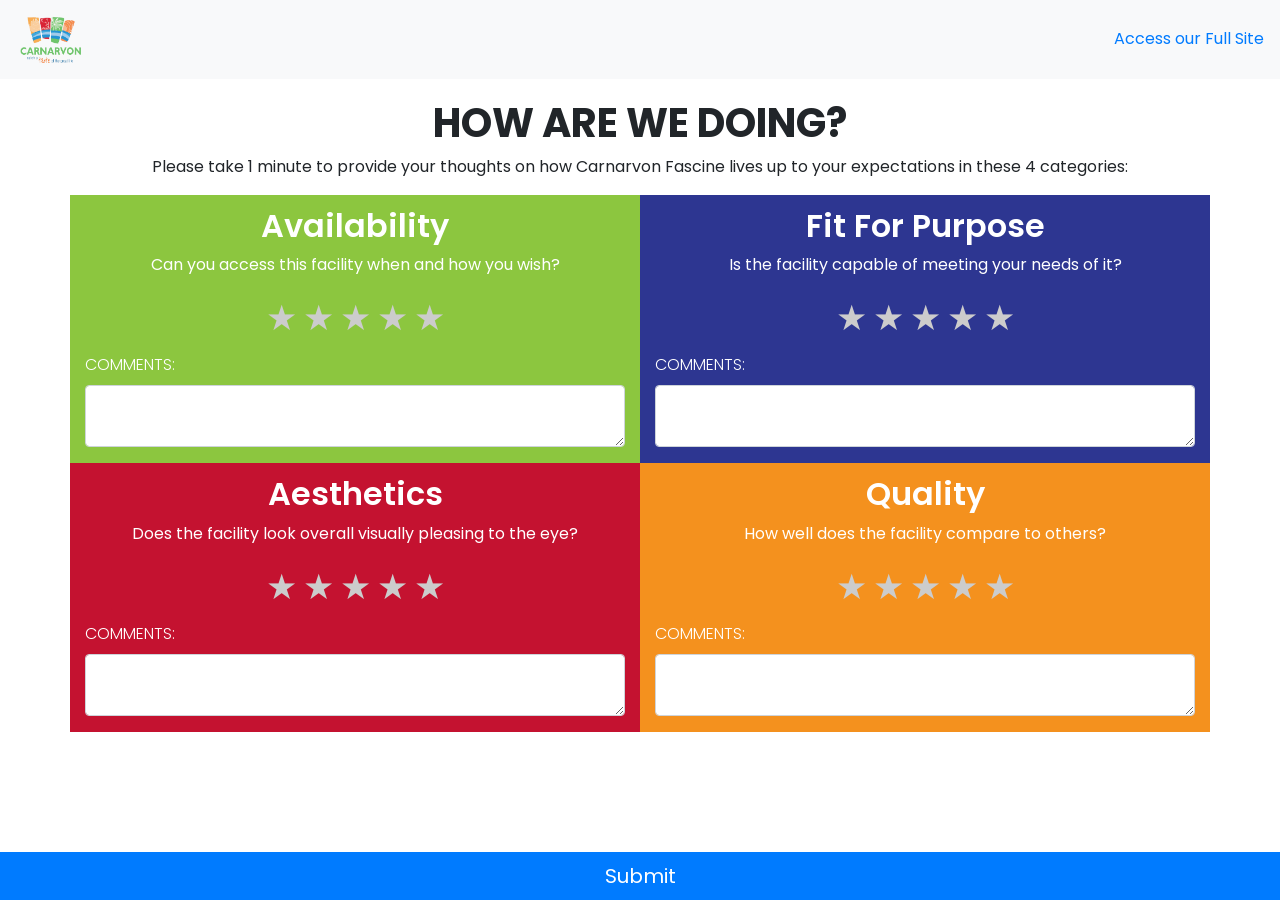
==== index.html @ a679a6bd "first commit" ====
<!DOCTYPE html>
<html lang="en">

<head>

    <title>Feedback</title>
    <meta charset="utf-8">
    <meta name="viewport" content="width=device-width, initial-scale=1">
    <link rel="stylesheet" href="https://cdn.jsdelivr.net/npm/bootstrap@4.6.2/dist/css/bootstrap.min.css">
    <link rel="stylesheet" href="feedback-style.css">
    <link rel="preconnect" href="https://fonts.googleapis.com">
    <link rel="preconnect" href="https://fonts.gstatic.com" crossorigin>
    <link href="https://fonts.googleapis.com/css2?family=Poppins:ital,wght@0,100;0,200;0,300;0,500;0,600;0,700;0,800;0,900;1,300;1,400&display=swap" rel="stylesheet">
    <script src="https://cdn.jsdelivr.net/npm/jquery@3.6.4/dist/jquery.slim.min.js"></script>
    <script src="https://cdn.jsdelivr.net/npm/popper.js@1.16.1/dist/umd/popper.min.js"></script>
    <script src="https://cdn.jsdelivr.net/npm/bootstrap@4.6.2/dist/js/bootstrap.bundle.min.js"></script>
</head>
<body>

<!-- Navigation bar for the top -->
<nav class="navbar sticky-top bg-light">
    <a class="navbar-brand" href="#">
        <img src="logo.png" alt="logo" style="width:70px;">
    </a>
    <ul class="navbar-nav">
        <li class="nav-item">
            <a class="nav-link" href="#">Access our Full Site</a>
        </li>
    </ul>
</nav>

<!-- Container-Fluid makes the container span the whole width -->
<div class="container"> 
    <h1 style="text-align: center; padding-top: 20px;">HOW ARE WE DOING?</h1>
    <p style="text-align: center;">Please take 1 minute to provide your thoughts on how Carnarvon Fascine lives up to your expectations in these 4 categories:</p>
    <div class="row">

        <!-- AvailForm -->
        <div class="col-lg-6" style="background-color:#8cc63f">
            <h1 class="box">Availability</h1>
            <p class="box">Can you access this facility when and how you wish?</p>
            <form id="availForm" action="availSubmit.php" method="POST">
                <div class="rating form-group">
                    <input type="radio" name="availRating" id="availStar1" value="1">
                    <label for="availStar1"></label>
                    <input type="radio" name="availRating" id="availStar2" value="2">
                    <label for="availStar2"></label>
                    <input type="radio" name="availRating" id="availStar3" value="3">
                    <label for="availStar3"></label>
                    <input type="radio" name="availRating" id="availStar4" value="4">
                    <label for="availStar4"></label>
                    <input type="radio" name="availRating" id="availStar5" value="5">
                    <label for="availStar5"></label>
                </div>
                <div class="form-group" style="padding-top: 60px;">
                    <label for="comment">COMMENTS:</label>
                    <!-- <input type="text" id="comment" class="form-control", name="availComment"> -->
                    <textarea id="comment" class="form-control" name="availComment"></textarea>
                </div>
            </form>
        </div>

        <!-- FitForm -->
        <div class="col-lg-6" style="background-color:#2d3691">
            <h1 class="box">Fit For Purpose</h1>
            <p class="box">Is the facility capable of meeting your needs of it?</p>
            <form id="fitForm" action="fitSubmit.php" method="POST">
                <div class="rating form-group">
                    <input type="radio" name="fitRating" id="fitStar1" value="1">
                    <label for="fitStar1"></label>
                    <input type="radio" name="fitRating" id="fitStar2" value="2">
                    <label for="fitStar2"></label>
                    <input type="radio" name="fitRating" id="fitStar3" value="3">
                    <label for="fitStar3"></label>
                    <input type="radio" name="fitRating" id="fitStar4" value="4">
                    <label for="fitStar4"></label>
                    <input type="radio" name="fitRating" id="fitStar5" value="5">
                    <label for="fitStar5"></label>
                </div>
                <div class="form-group" style="padding-top: 60px;">
                    <label for="comment">COMMENTS:</label>
                    <textarea id="comment" class="form-control" name="fitComment"></textarea>                </div>
            </form>
        </div>

    </div>
    <div class="row" style="padding-bottom: 50px;">

        <!-- AesthForm -->
        <div class="col-lg-6" style="background-color: #c41230;">
            <h1 class="box">Aesthetics</h1>
            <p class="box">Does the facility look overall visually pleasing to the eye?</p>
            <form id="aesthForm" action="aesthSubmit.php" method="POST">
                <div class="rating form-group">
                    <input type="radio" name="aesthRating" id="aesthStar1" value="1">
                    <label for="aesthStar1"></label>
                    <input type="radio" name="aesthRating" id="aesthStar2" value="2">
                    <label for="aesthStar2"></label>
                    <input type="radio" name="aesthRating" id="aesthStar3" value="3">
                    <label for="aesthStar3"></label>
                    <input type="radio" name="aesthRating" id="aesthStar4" value="4">
                    <label for="aesthStar4"></label>
                    <input type="radio" name="aesthRating" id="aesthStar5" value="5">
                    <label for="aesthStar5"></label>
                </div>
                <div class="form-group" style="padding-top: 60px;">
                    <label for="comment">COMMENTS:</label>
                    <textarea id="comment" class="form-control" name="aesthComment"></textarea>                </div>
            </form>
        </div>

        <!-- QualForm -->
        <div class="col-lg-6" style="background-color: #f4911e;">
            <h1 class="box">Quality</h1>
            <p class="box">How well does the facility compare to others?</p>
            <form id="qualForm" action="qualSubmit.php" method="POST">
                <div class="rating form-group">
                    <input type="radio" name="qualRating" id="qualStar1" value="1">
                    <label for="qualStar1"></label>
                    <input type="radio" name="qualRating" id="qualStar2" value="2">
                    <label for="qualStar2"></label>
                    <input type="radio" name="qualRating" id="qualStar3" value="3">
                    <label for="qualStar3"></label>
                    <input type="radio" name="qualRating" id="qualStar4" value="4">
                    <label for="qualStar4"></label>
                    <input type="radio" name="qualRating" id="qualStar5" value="5">
                    <label for="qualStar5"></label>
                </div>
                <div class="form-group" style="padding-top: 60px;">
                    <label for="comment">COMMENTS:</label>
                    <textarea id="comment" class="form-control" name="qualComment"></textarea>
                </div>
            </form>
        </div>
        
        <footer class="fixed-bottom"
            <div style="padding-top: 20px; width: 100%;">
                <button type="button" id="submitButton" class="btn btn-primary btn-block btn-lg rounded-0">Submit</button>
            </div>
        </footer>
        
    </div>

    <script> 
        //This javascript handles the submission of all forms at once, upon the button click.
        document.getElementById('submitButton').addEventListener('click', function() {
            document.getElementById('availForm').submit();
            document.getElementById('fitForm').submit();
            document.getElementById('aesthForm').submit();
            document.getElementById('qualForm').submit();
        });
    </script>
</div>
</body>
</html>
---- feedback-style.css ----
h1.box {
    color: rgb(255, 255, 255);
    font-size: xx-large;
    padding-top: 12px;
    font-weight: 600;
    text-align: center;
}

p.box {
    color: white;
    text-align: center;
    font-weight: 400;
}

label {
    color:white;
    font-weight: 300;
}

* {
    font-family: 'Poppins', sans-serif;
}

h1 {
    padding-bottom: -4px;
    font-size: 40px;
    font-weight: 700;
}

/* Rating System CSS */
/* The INPUT element tricks the text LABELS into being buttons */
.rating {
    display: inline-flex;
    flex-direction: row-reverse; /* Reverses the order of stars */
    position: absolute;
    left: 50%;
    top: 40%;
    transform: translate(-50%, -50%);
    padding-top: 40px;
}

.rating input {
    display: none;
}

.rating label:before {
    content: "\2605"; /* Unicode character for a star */
    font-size: 35px;
    padding: 3px;
}

.rating label {
    color: #ccc;
    cursor: pointer;
}

.rating input:checked ~ label {
    color: #f9ca24; /* Color for selected stars */
}

.rating label:hover,
.rating label:hover ~ label {
    color: #f9ca24; /* Color for hovered stars */
}
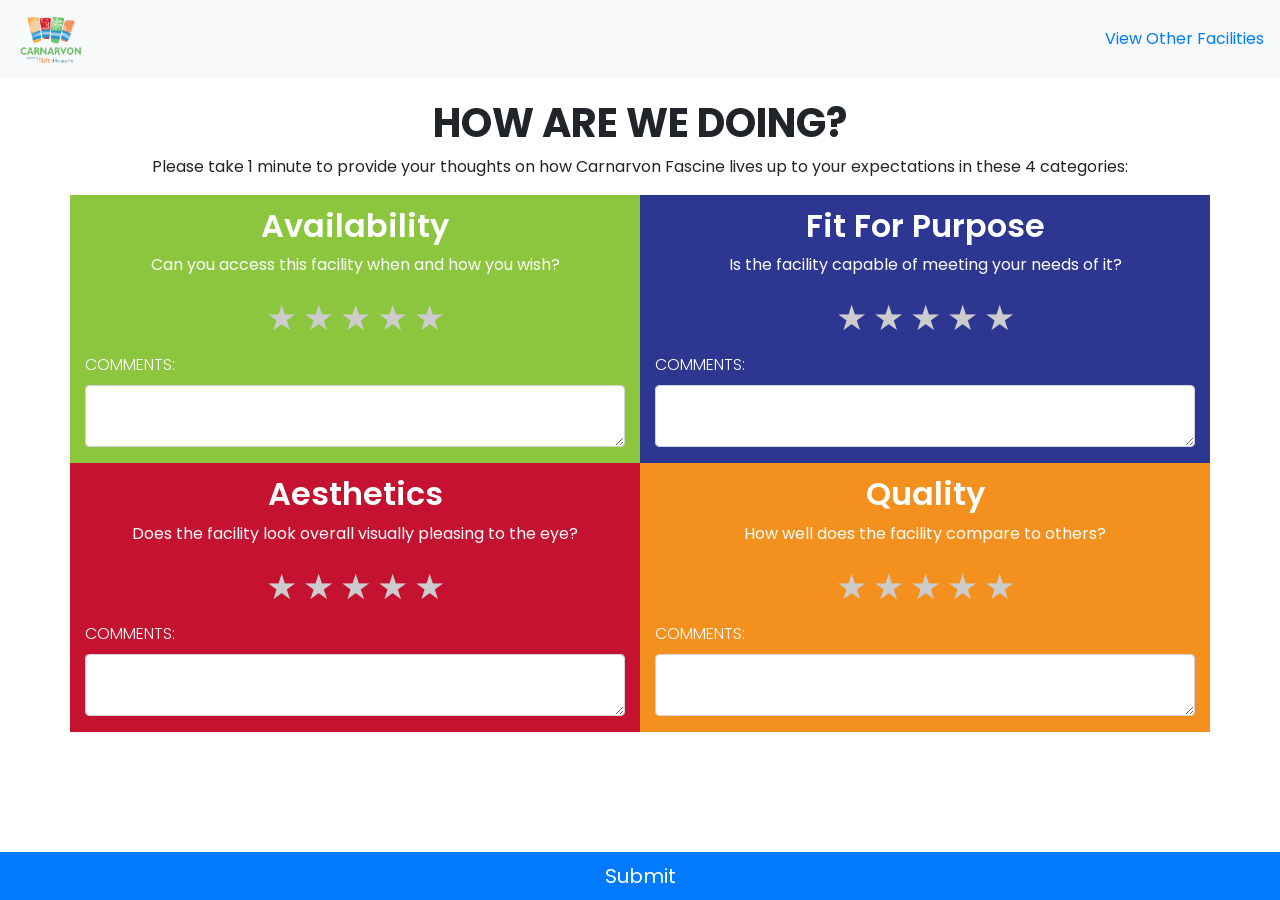
==== commit 2b308106: "Front page which pulls facilities from Database" ====
--- a/index.html
+++ b/index.html
@@ -24,7 +24,7 @@
     </a>
     <ul class="navbar-nav">
         <li class="nav-item">
-            <a class="nav-link" href="#">Access our Full Site</a>
+            <a class="nav-link" href="facilitySelector.php">View Other Facilities</a>
         </li>
     </ul>
 </nav>
@@ -39,8 +39,10 @@
         <div class="col-lg-6" style="background-color:#8cc63f">
             <h1 class="box">Availability</h1>
             <p class="box">Can you access this facility when and how you wish?</p>
-            <form id="availForm" action="availSubmit.php" method="POST">
+            <!-- <form id="availForm" action="availSubmit.php" method="POST"> -->
+            <form id="availForm" method="POST">
                 <div class="rating form-group">
+                    <input type="hidden" name="availRating" value="-1">
                     <input type="radio" name="availRating" id="availStar1" value="1">
                     <label for="availStar1"></label>
                     <input type="radio" name="availRating" id="availStar2" value="2">
@@ -64,8 +66,10 @@
         <div class="col-lg-6" style="background-color:#2d3691">
             <h1 class="box">Fit For Purpose</h1>
             <p class="box">Is the facility capable of meeting your needs of it?</p>
-            <form id="fitForm" action="fitSubmit.php" method="POST">
+            <!-- <form id="fitForm" action="fitSubmit.php" method="POST"> -->
+            <form id="fitForm" method="POST">
                 <div class="rating form-group">
+                    <input type="hidden" name="fitRating" value="-1">
                     <input type="radio" name="fitRating" id="fitStar1" value="1">
                     <label for="fitStar1"></label>
                     <input type="radio" name="fitRating" id="fitStar2" value="2">
@@ -90,8 +94,10 @@
         <div class="col-lg-6" style="background-color: #c41230;">
             <h1 class="box">Aesthetics</h1>
             <p class="box">Does the facility look overall visually pleasing to the eye?</p>
-            <form id="aesthForm" action="aesthSubmit.php" method="POST">
+            <!-- <form id="aesthForm" action="aesthSubmit.php" method="POST"> -->
+            <form id="aesthForm" method="POST">
                 <div class="rating form-group">
+                    <input type="hidden" name="aesthRating" value="-1">
                     <input type="radio" name="aesthRating" id="aesthStar1" value="1">
                     <label for="aesthStar1"></label>
                     <input type="radio" name="aesthRating" id="aesthStar2" value="2">
@@ -113,8 +119,10 @@
         <div class="col-lg-6" style="background-color: #f4911e;">
             <h1 class="box">Quality</h1>
             <p class="box">How well does the facility compare to others?</p>
-            <form id="qualForm" action="qualSubmit.php" method="POST">
+            <!-- <form id="qualForm" action="qualSubmit.php" method="POST"> -->
+            <form id="qualForm" method="POST">
                 <div class="rating form-group">
+                    <input type="hidden" name="qualRating" value="-1">
                     <input type="radio" name="qualRating" id="qualStar1" value="1">
                     <label for="qualStar1"></label>
                     <input type="radio" name="qualRating" id="qualStar2" value="2">
@@ -141,7 +149,7 @@
         
     </div>
 
-    <script> 
+    <!-- <script> 
         //This javascript handles the submission of all forms at once, upon the button click.
         document.getElementById('submitButton').addEventListener('click', function() {
             document.getElementById('availForm').submit();
@@ -149,7 +157,34 @@
             document.getElementById('aesthForm').submit();
             document.getElementById('qualForm').submit();
         });
-    </script>
+    </script> -->
 </div>
+
+<script>
+    document.getElementById('submitButton').addEventListener('click', function() {
+        
+        var formData = new FormData;
+        var formElements = document.querySelectorAll('form');
+        formElements.forEach(function(form) {
+            var formDataItem = new FormData(form);
+            for (var pair of formDataItem.entries()) {
+                console.log(pair);
+                formData.append(pair[0], pair[1]);
+            }
+        });
+
+        var xhr = new XMLHttpRequest();
+        xhr.open('POST', 'submit.php', true)
+
+        xhr.onload = function() {
+            if(xhr.status === 200) {
+                console.log(xhr.responseText);
+            }
+        }
+
+        xhr.send(formData);
+    });
+</script>
+
 </body>
 </html>
